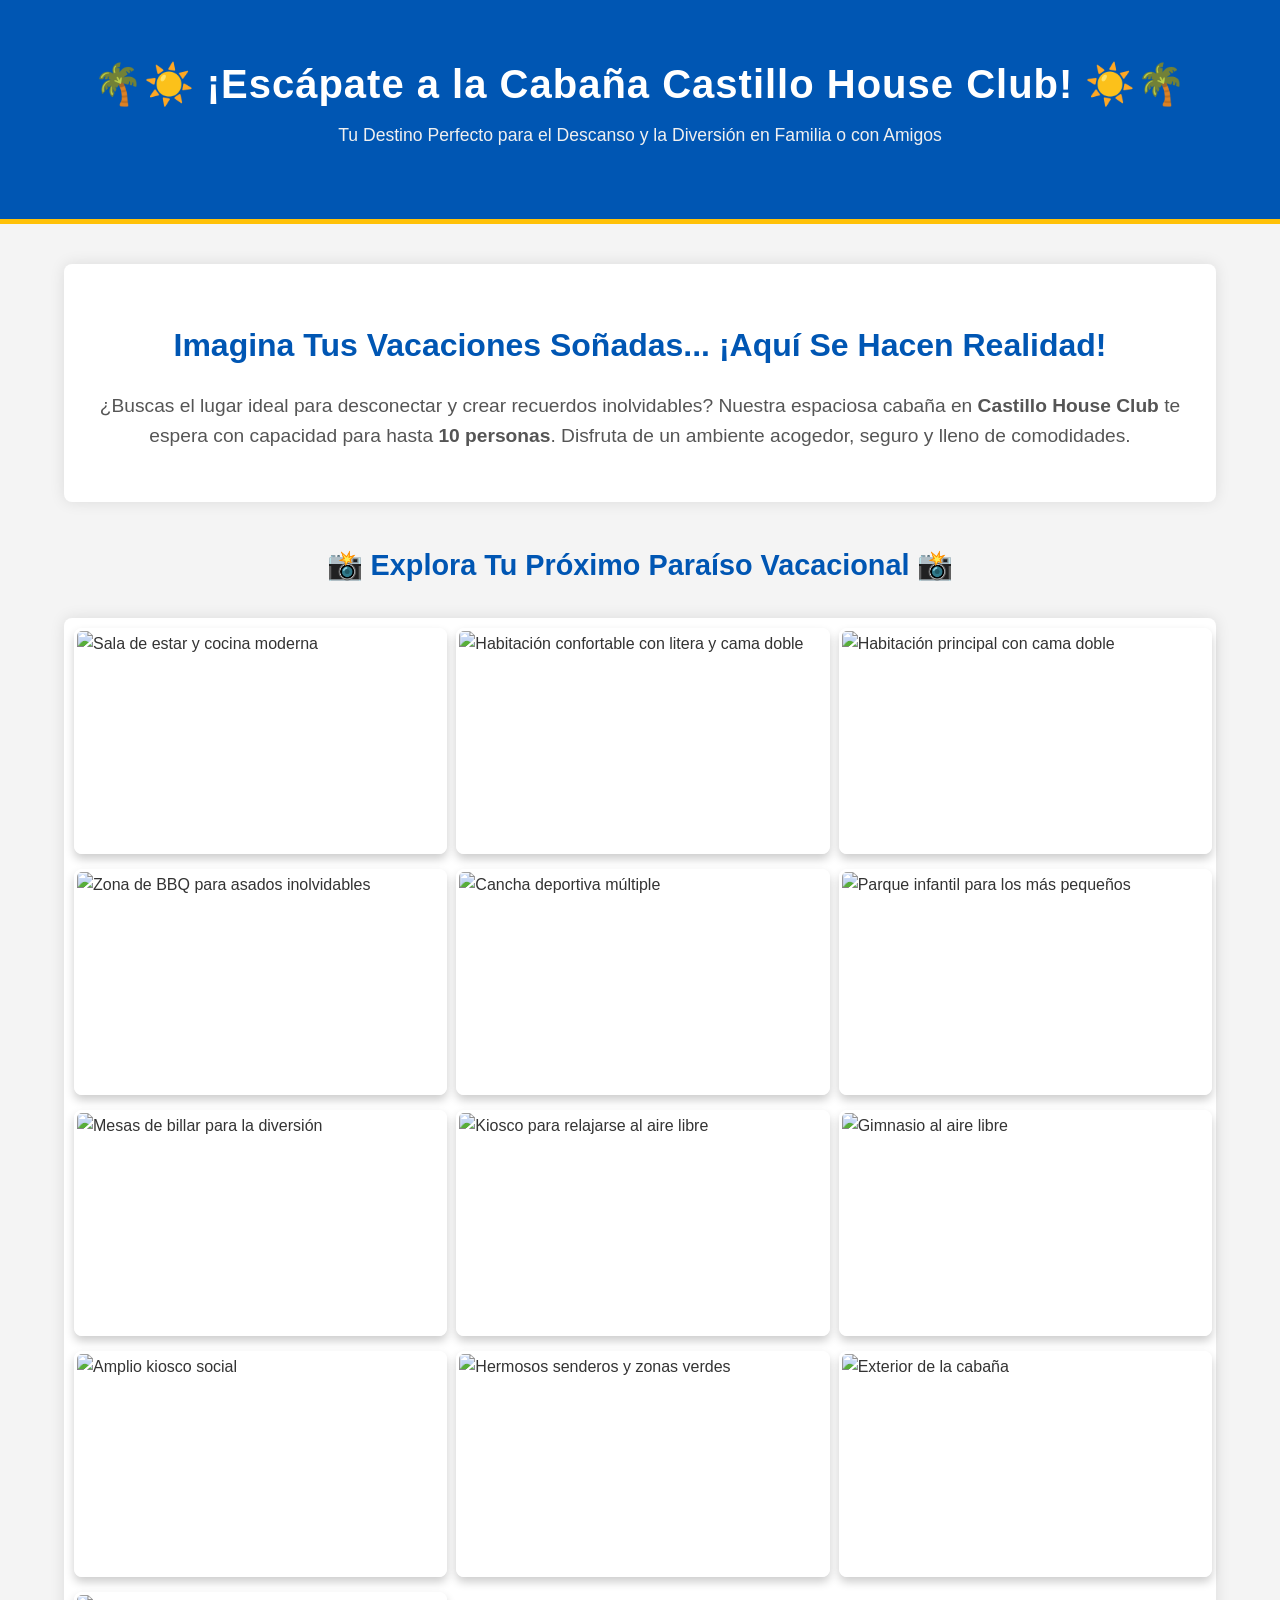
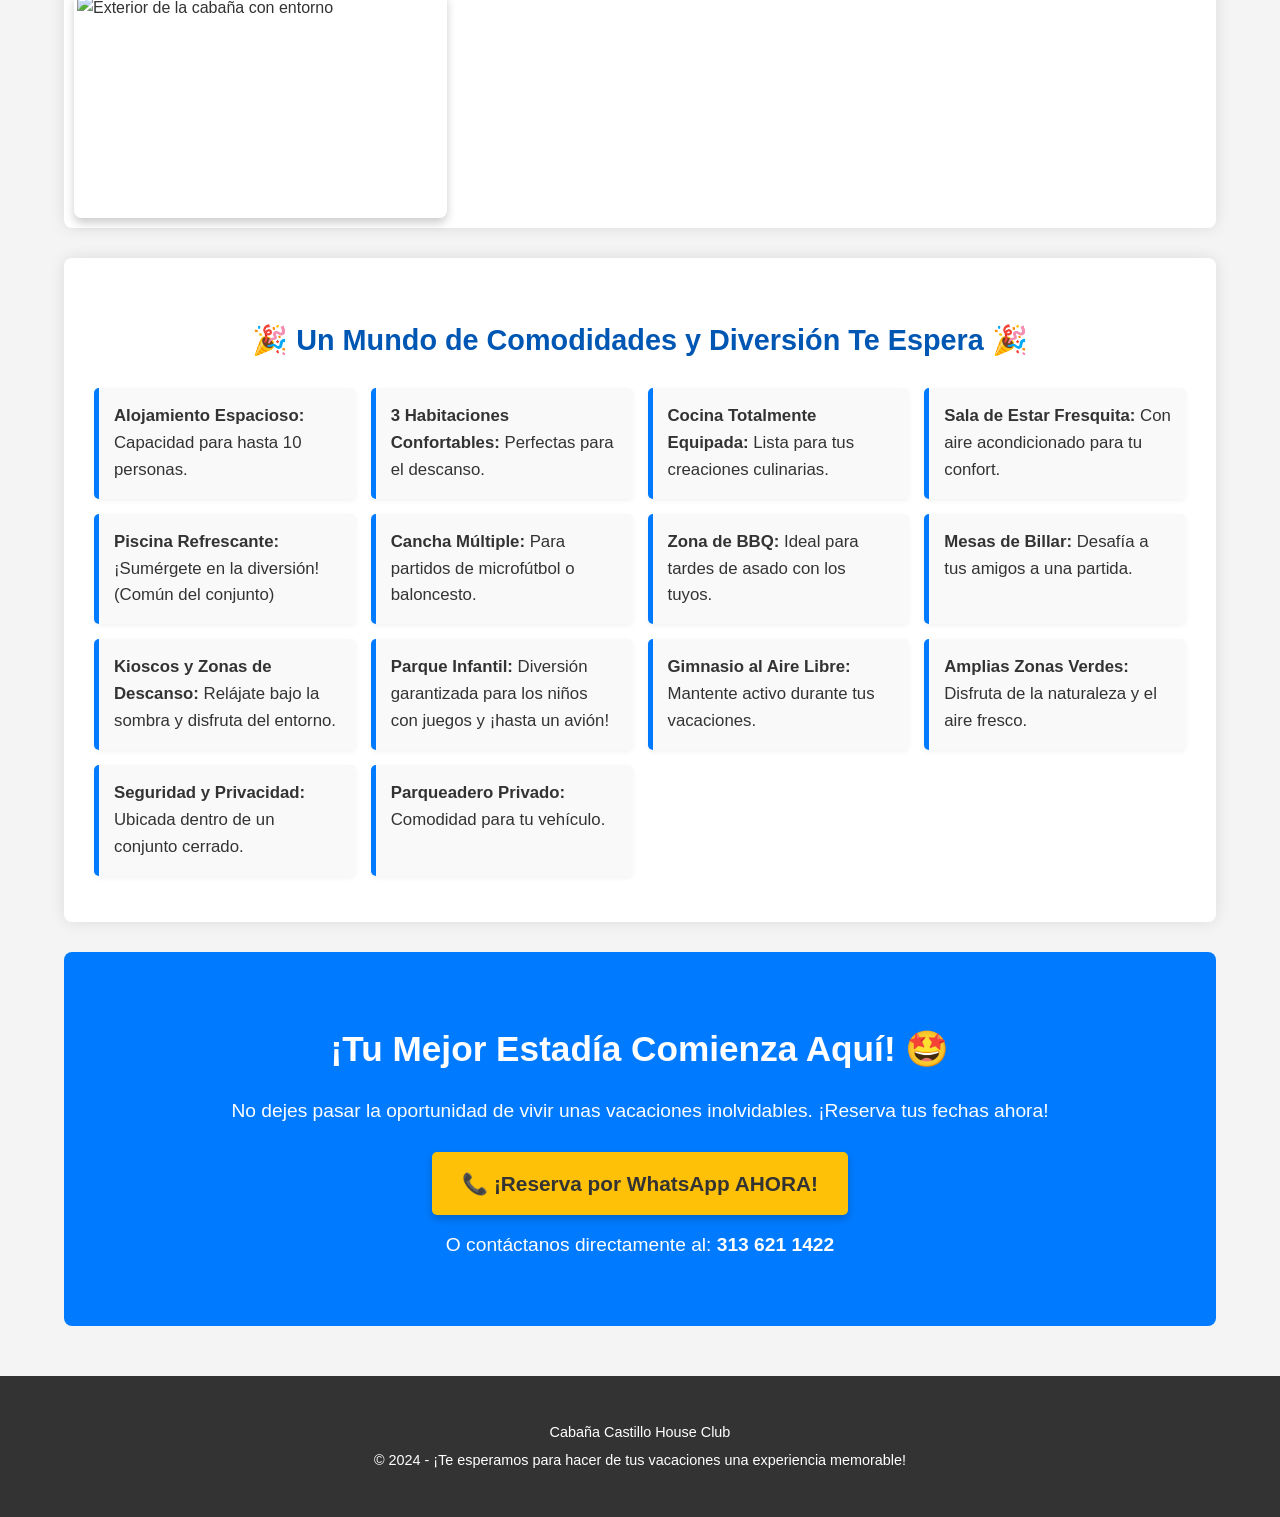
==== index.html.html @ 648e4512 "Subir archivo index.html" ====
<!DOCTYPE html>
<html lang="es">
<head>
    <meta charset="UTF-8">
    <meta name="viewport" content="width=device-width, initial-scale=1.0">
    <title>¡Cabaña Castillo House Club! - Tu Paraíso Vacacional</title>
    <style>
        body {
            font-family: 'Arial', sans-serif;
            margin: 0;
            padding: 0;
            background-color: #f4f4f4;
            color: #333;
            line-height: 1.6;
        }
        .container {
            width: 90%;
            max-width: 1200px;
            margin: auto;
            overflow: hidden;
            padding: 20px;
        }
        header {
            background: #0056b3; /* Azul más sólido para el header */
            color: #fff;
            padding: 2rem 1rem;
            text-align: center;
            border-bottom: #ffc107 5px solid; /* Amarillo para el borde */
        }
        header h1 {
            margin: 0;
            font-size: 2.5em;
            letter-spacing: 1px;
        }
        header p {
            font-size: 1.1em;
            color: #f0f0f0;
            margin-top: 5px;
        }
        .main-promo {
            text-align: center;
            padding: 30px 20px;
            background: #fff;
            margin-top: 20px;
            border-radius: 8px;
            box-shadow: 0 0 15px rgba(0,0,0,0.1);
        }
        .main-promo h2 {
            color: #0056b3;
            font-size: 2em;
            margin-bottom: 15px;
        }
        .main-promo .lead {
            font-size: 1.2em;
            margin-bottom: 20px;
            color: #555;
        }

        .gallery {
            display: grid;
            grid-template-columns: repeat(auto-fit, minmax(280px, 1fr));
            gap: 15px;
            margin-top: 30px;
            padding: 10px;
            background-color: #fff; /* Fondo blanco para la galería */
            border-radius: 8px;
            box-shadow: 0 0 15px rgba(0,0,0,0.1);
        }
        .gallery img {
            width: 100%;
            height: 220px; 
            object-fit: cover; 
            border-radius: 8px;
            box-shadow: 0 5px 10px rgba(0,0,0,0.2);
            transition: transform 0.3s ease, box-shadow 0.3s ease;
            border: 3px solid #fff; /* Borde blanco sutil */
        }
        .gallery img:hover {
            transform: scale(1.05);
            box-shadow: 0 8px 15px rgba(0,0,0,0.3);
        }
        .gallery-title {
            text-align: center;
            font-size: 1.8em;
            color: #0056b3;
            margin-top: 40px;
            margin-bottom: 10px;
        }

        .amenities {
            background: #fff;
            padding: 30px;
            margin-top: 30px;
            border-radius: 8px;
            box-shadow: 0 0 15px rgba(0,0,0,0.1);
        }
        .amenities h3 {
            text-align: center;
            color: #0056b3;
            font-size: 1.8em;
            margin-bottom: 25px;
        }
        .amenities ul {
            list-style: none;
            padding: 0;
            display: grid;
            grid-template-columns: repeat(auto-fit, minmax(250px, 1fr));
            gap: 15px;
        }
        .amenities li {
            background: #f9f9f9;
            padding: 15px;
            border-radius: 5px;
            border-left: 5px solid #007bff;
            font-size: 1.05em;
            box-shadow: 0 2px 5px rgba(0,0,0,0.05);
        }
        .amenities li strong {
            color: #333;
        }

        .cta-section {
            text-align: center;
            padding: 40px 20px;
            background: #007bff;
            color: #fff;
            margin-top: 30px;
            border-radius: 8px;
        }
        .cta-section h2 {
            font-size: 2.2em;
            margin-bottom: 15px;
        }
        .cta-section p {
            font-size: 1.2em;
            margin-bottom: 25px;
        }
        .cta-button {
            display: inline-block;
            background: #ffc107; 
            color: #333;
            padding: 15px 30px;
            text-decoration: none;
            font-size: 1.3em;
            font-weight: bold;
            border-radius: 5px;
            transition: background-color 0.3s ease, transform 0.2s ease;
            box-shadow: 0 4px 8px rgba(0,0,0,0.2);
        }
        .cta-button:hover {
            background-color: #e0a800;
            transform: translateY(-2px);
        }
        .whatsapp-contact {
            margin-top: 15px;
            font-size: 1.1em;
        }
        
        footer {
            text-align: center;
            padding: 20px;
            margin-top: 30px;
            background: #333;
            color: #fff;
            font-size: 0.9em;
        }
        footer p {
            margin: 5px 0;
        }

        /* Responsive adjustments */
        @media (max-width: 768px) {
            header h1 {
                font-size: 2em;
            }
            .main-promo h2, .cta-section h2 {
                font-size: 1.8em;
            }
            .main-promo .lead, .cta-section p {
                font-size: 1.1em;
            }
            .amenities ul {
                grid-template-columns: 1fr;
            }
        }
    </style>
</head>
<body>

    <header>
        <div class="container">
            <h1>🌴☀️ ¡Escápate a la Cabaña Castillo House Club! ☀️🌴</h1>
            <p>Tu Destino Perfecto para el Descanso y la Diversión en Familia o con Amigos</p>
        </div>
    </header>

    <div class="container">
        <section class="main-promo">
            <h2>Imagina Tus Vacaciones Soñadas... ¡Aquí Se Hacen Realidad!</h2>
            <p class="lead">
                ¿Buscas el lugar ideal para desconectar y crear recuerdos inolvidables? Nuestra espaciosa cabaña en
                <strong>Castillo House Club</strong> te espera con capacidad para hasta <strong>10 personas</strong>.
                Disfruta de un ambiente acogedor, seguro y lleno de comodidades.
            </p>
        </section>

        <h2 class="gallery-title">📸 Explora Tu Próximo Paraíso Vacacional 📸</h2>
        <section class="gallery">
            <!-- Las rutas ahora apuntan a la carpeta "images" -->
            <img src="images/image_3.jpg" alt="Sala de estar y cocina moderna">
            <img src="images/image_1.jpg" alt="Habitación confortable con litera y cama doble">
            <img src="images/image_2.jpg" alt="Habitación principal con cama doble">
            <img src="images/image_5.jpg" alt="Zona de BBQ para asados inolvidables">
            <img src="images/image_8.jpg" alt="Cancha deportiva múltiple">
            <img src="images/image_4.jpg" alt="Parque infantil para los más pequeños">
            <img src="images/image_13.jpg" alt="Mesas de billar para la diversión">
            <img src="images/image_7.jpg" alt="Kiosco para relajarse al aire libre">
            <img src="images/image_6.jpg" alt="Gimnasio al aire libre">
            <img src="images/image_10.jpg" alt="Amplio kiosco social">
            <img src="images/image_9.jpg" alt="Hermosos senderos y zonas verdes">
            <img src="images/image_11.jpg" alt="Exterior de la cabaña">
            <img src="images/image_12.jpg" alt="Exterior de la cabaña con entorno">
        </section>

        <section class="amenities">
            <h3>🎉 Un Mundo de Comodidades y Diversión Te Espera 🎉</h3>
            <ul>
                <li><strong>Alojamiento Espacioso:</strong> Capacidad para hasta 10 personas.</li>
                <li><strong>3 Habitaciones Confortables:</strong> Perfectas para el descanso.</li>
                <li><strong>Cocina Totalmente Equipada:</strong> Lista para tus creaciones culinarias.</li>
                <li><strong>Sala de Estar Fresquita:</strong> Con aire acondicionado para tu confort.</li>
                <li><strong>Piscina Refrescante:</strong> ¡Sumérgete en la diversión! (Común del conjunto)</li>
                <li><strong>Cancha Múltiple:</strong> Para partidos de microfútbol o baloncesto.</li>
                <li><strong>Zona de BBQ:</strong> Ideal para tardes de asado con los tuyos.</li>
                <li><strong>Mesas de Billar:</strong> Desafía a tus amigos a una partida.</li>
                <li><strong>Kioscos y Zonas de Descanso:</strong> Relájate bajo la sombra y disfruta del entorno.</li>
                <li><strong>Parque Infantil:</strong> Diversión garantizada para los niños con juegos y ¡hasta un avión!</li>
                <li><strong>Gimnasio al Aire Libre:</strong> Mantente activo durante tus vacaciones.</li>
                <li><strong>Amplias Zonas Verdes:</strong> Disfruta de la naturaleza y el aire fresco.</li>
                <li><strong>Seguridad y Privacidad:</strong> Ubicada dentro de un conjunto cerrado.</li>
                <li><strong>Parqueadero Privado:</strong> Comodidad para tu vehículo.</li>
            </ul>
        </section>

        <section class="cta-section">
            <h2>¡Tu Mejor Estadía Comienza Aquí! 🤩</h2>
            <p>No dejes pasar la oportunidad de vivir unas vacaciones inolvidables. ¡Reserva tus fechas ahora!</p>
            <a href="https://wa.me/573136211422?text=Hola!%20Estoy%20interesado%20en%20reservar%20la%20Cabaña%20Castillo%20House%20Club.%20Quisiera%20más%20información%20sobre%20disponibilidad%20y%20tarifas." class="cta-button" target="_blank">
                📞 ¡Reserva por WhatsApp AHORA!
            </a>
            <p class="whatsapp-contact">
                O contáctanos directamente al: <strong>313 621 1422</strong>
            </p>
        </section>
    </div>

    <footer>
        <div class="container">
            <p>Cabaña Castillo House Club</p>
            <p>&copy; 2024 - ¡Te esperamos para hacer de tus vacaciones una experiencia memorable!</p>
        </div>
    </footer>

</body>
</html>
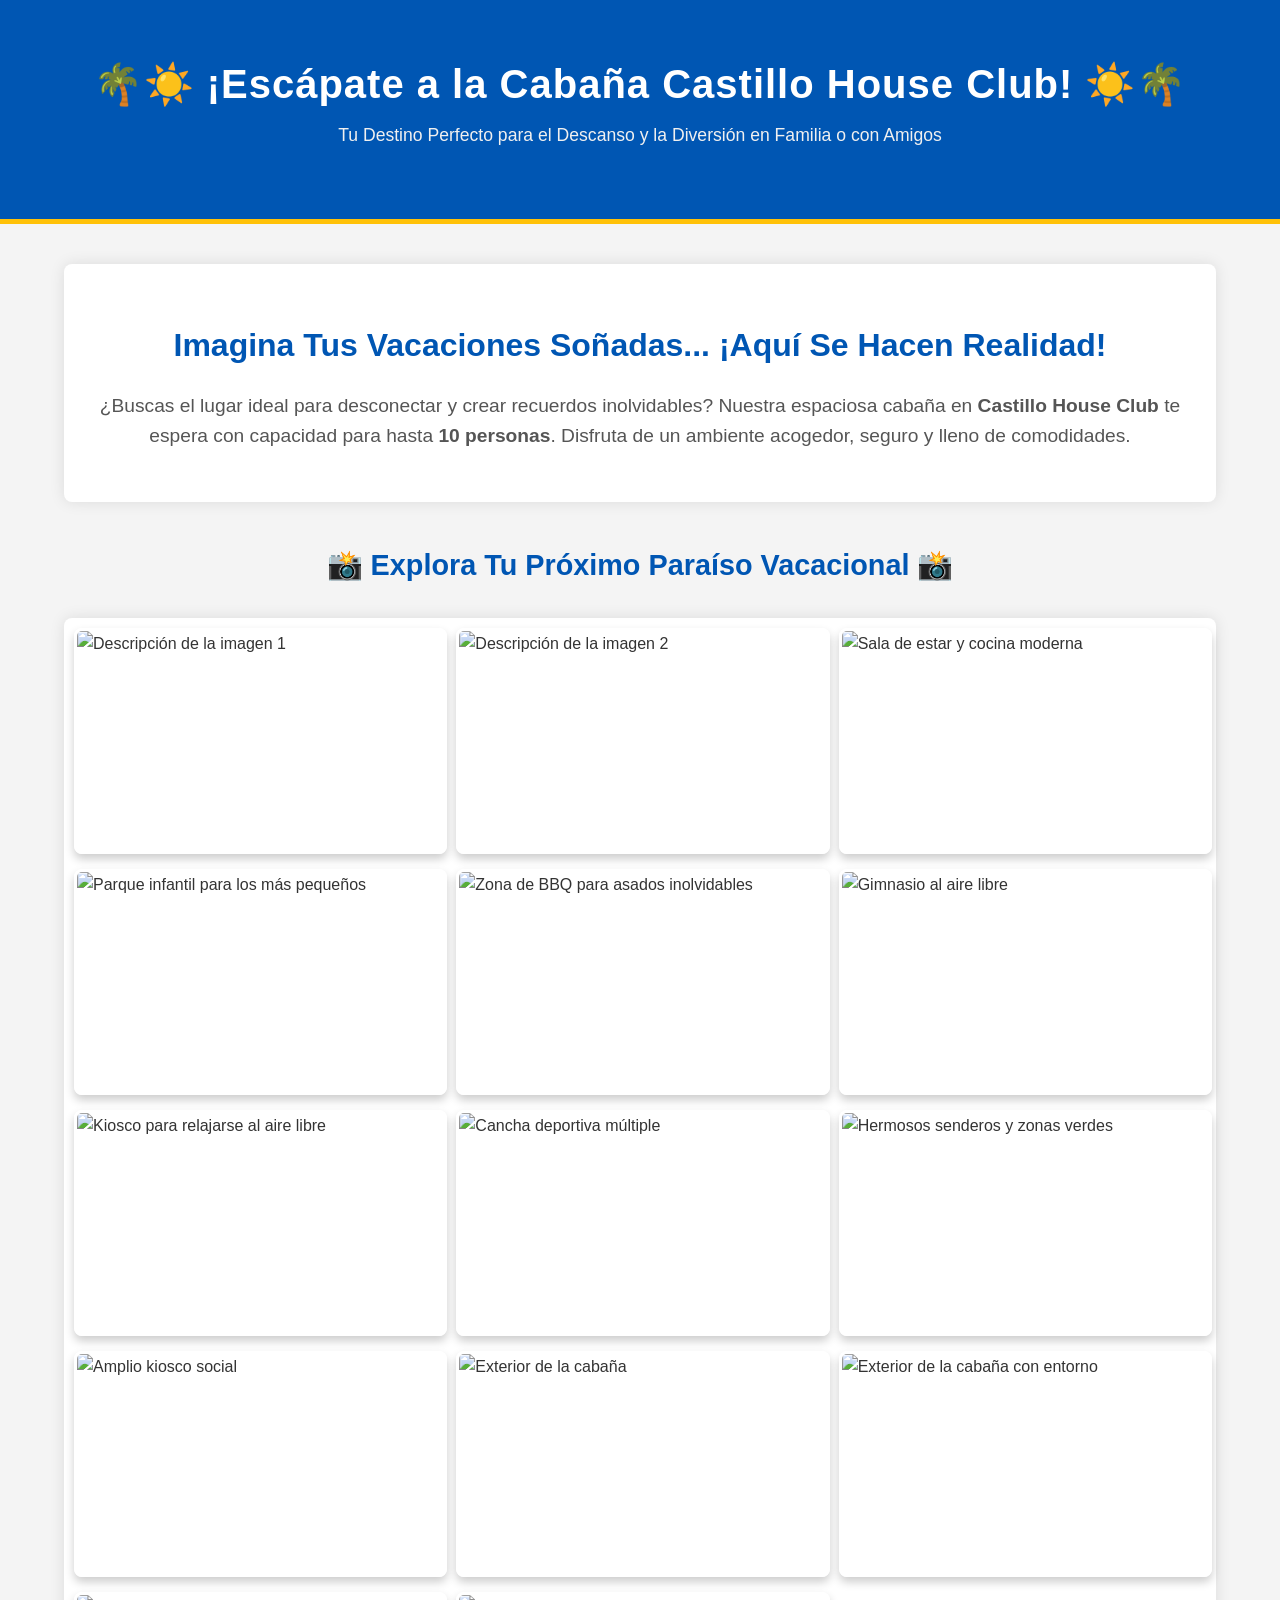
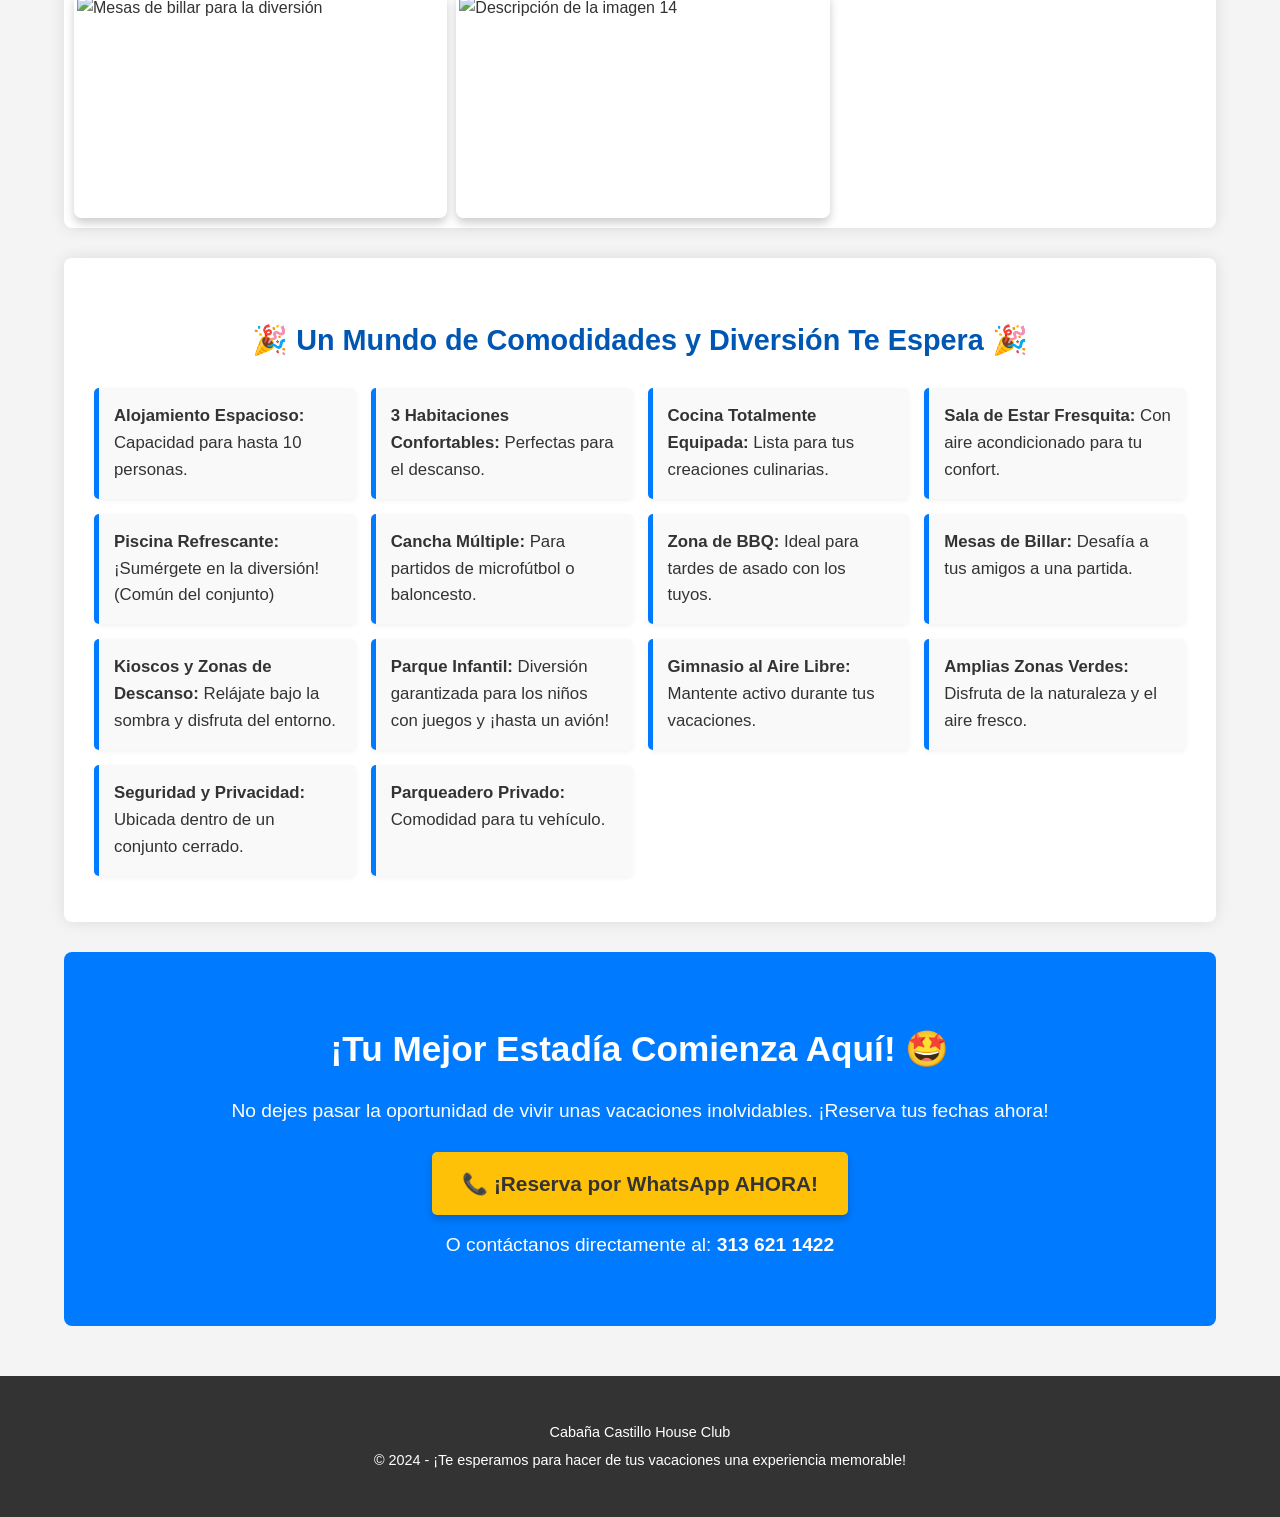
==== commit cdd0b12f: "Add files via upload" ====
--- a/index.html.html
+++ b/index.html.html
@@ -206,20 +206,21 @@
 
         <h2 class="gallery-title">📸 Explora Tu Próximo Paraíso Vacacional 📸</h2>
         <section class="gallery">
-            <!-- Las rutas ahora apuntan a la carpeta "images" -->
+            <!-- Asegúrate de tener image_1.jpg hasta image_14.jpg en tu carpeta images -->
+            <img src="images/image_1.jpg" alt="Descripción de la imagen 1">
+            <img src="images/image_2.jpg" alt="Descripción de la imagen 2">
             <img src="images/image_3.jpg" alt="Sala de estar y cocina moderna">
-            <img src="images/image_1.jpg" alt="Habitación confortable con litera y cama doble">
-            <img src="images/image_2.jpg" alt="Habitación principal con cama doble">
+            <img src="images/image_4.jpg" alt="Parque infantil para los más pequeños">
             <img src="images/image_5.jpg" alt="Zona de BBQ para asados inolvidables">
+            <img src="images/image_6.jpg" alt="Gimnasio al aire libre">
+            <img src="images/image_7.jpg" alt="Kiosco para relajarse al aire libre">
             <img src="images/image_8.jpg" alt="Cancha deportiva múltiple">
-            <img src="images/image_4.jpg" alt="Parque infantil para los más pequeños">
-            <img src="images/image_13.jpg" alt="Mesas de billar para la diversión">
-            <img src="images/image_7.jpg" alt="Kiosco para relajarse al aire libre">
-            <img src="images/image_6.jpg" alt="Gimnasio al aire libre">
+            <img src="images/image_9.jpg" alt="Hermosos senderos y zonas verdes">
             <img src="images/image_10.jpg" alt="Amplio kiosco social">
-            <img src="images/image_9.jpg" alt="Hermosos senderos y zonas verdes">
             <img src="images/image_11.jpg" alt="Exterior de la cabaña">
             <img src="images/image_12.jpg" alt="Exterior de la cabaña con entorno">
+            <img src="images/image_13.jpg" alt="Mesas de billar para la diversión">
+            <img src="images/image_14.jpg" alt="Descripción de la imagen 14">
         </section>
 
         <section class="amenities">
